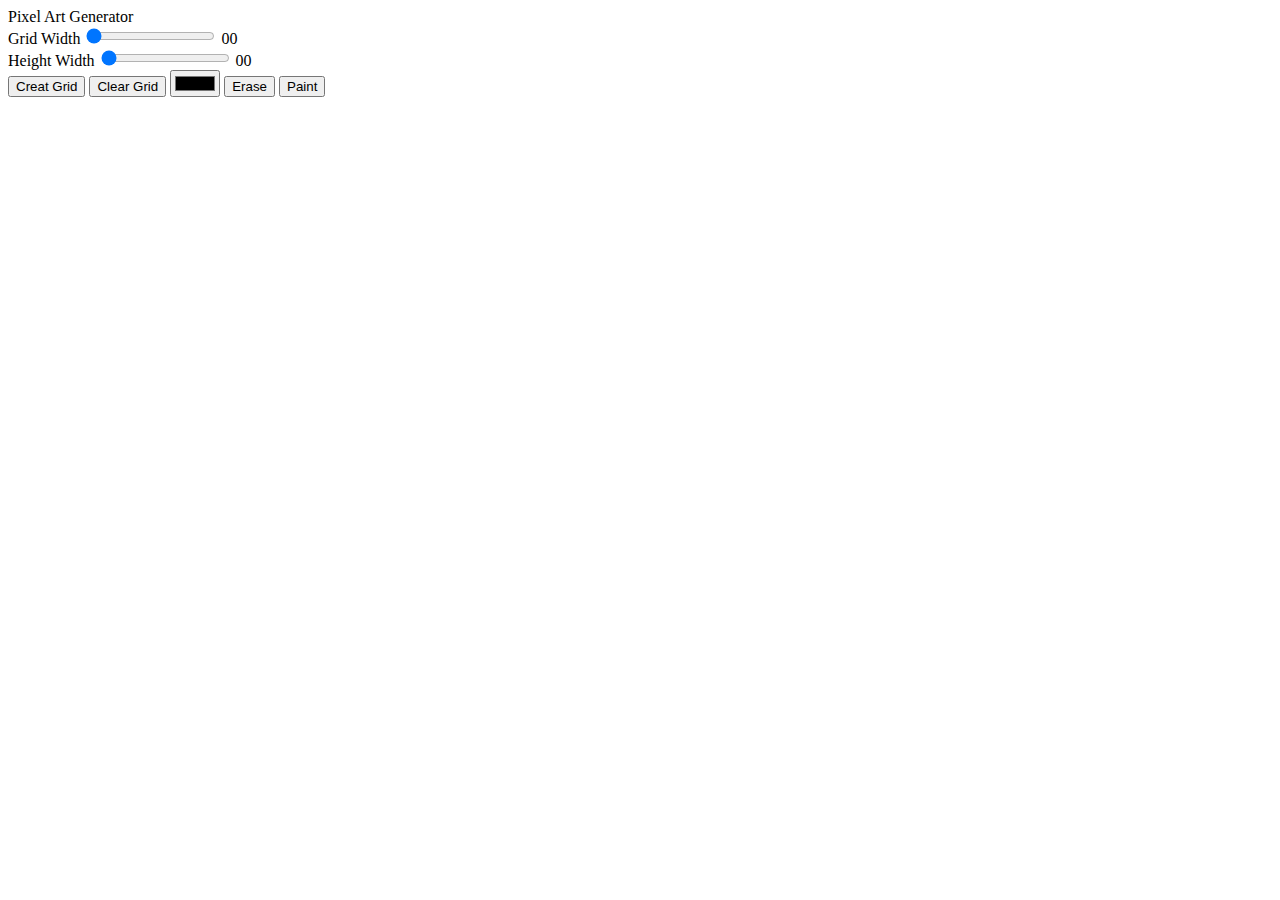
==== Pixel Art generator/index.html @ 7cf05bef "Erase e paint btn add" ====
<!DOCTYPE html>
<html lang="en">
<head>
    <meta charset="UTF-8">
    <meta name="viewport" content="width=device-width, initial-scale=1.0">
    <link rel="stylesheet" href="style.css"
    <title>Pixel Art Generator</title>
</head>
<body>

    <div class="wrapper">
        <div class="options">
            <div class="opt-wrapper">
                <div class="slider">
                    <label for="width-range">Grid Width</label>
                    <input type="range" id="width-range" min="1" max="1">
                    <span id="width-value">00</span>
                </div>

                <div class="slider">
                    <label for="height-range">Height Width</label>
                    <input type="range" id="heigth-range" min="1" max="1">
                    <span id="height-value">00</span>
                </div>
            </div>

            <div class="opt-wrapper">
                <button id="submit-grid">Creat Grid</button>
                <button id="clear-grid">Clear Grid</button>
                <input type="color" id="color-input">
                <button id="erase-btn">Erase</button>
                <button id="paint-btn">Paint</button>
            </div>
        </div>
        <div class="container"></div>
    </div>

    <script> src="index.js"</script>
</body>
</html>
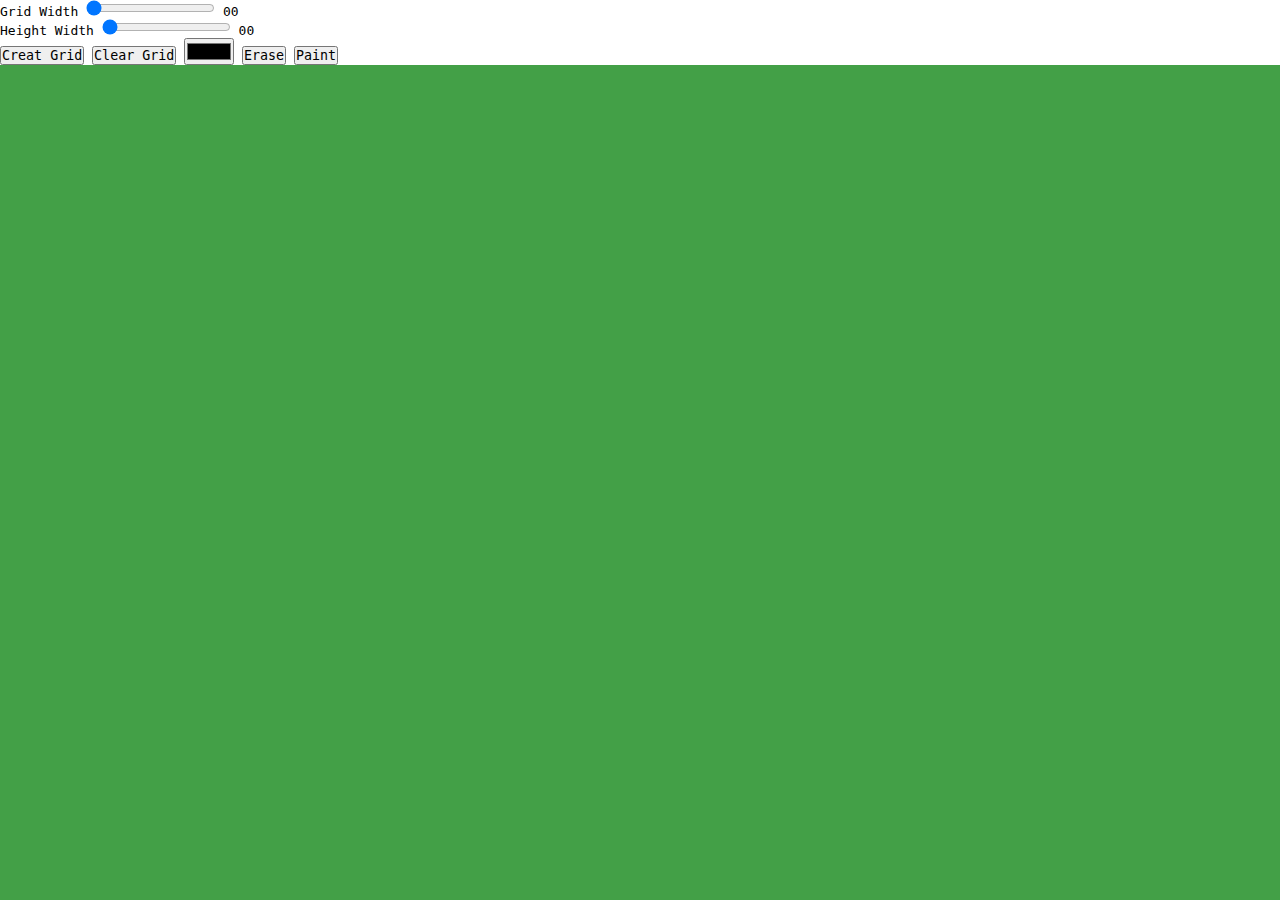
==== commit 54b4f2c0: "style.css add" ====
--- a/Pixel Art generator/index.html
+++ b/Pixel Art generator/index.html
@@ -3,7 +3,7 @@
 <head>
     <meta charset="UTF-8">
     <meta name="viewport" content="width=device-width, initial-scale=1.0">
-    <link rel="stylesheet" href="style.css"
+    <link rel="stylesheet" href="style.css">
     <title>Pixel Art Generator</title>
 </head>
 <body>
--- a/Pixel Art generator/style.css
+++ b/Pixel Art generator/style.css
@@ -0,0 +1,15 @@
+*{
+    padding: 0;
+    margin: 0;
+    box-sizing: border-box;
+    font-family: monospace;
+
+}
+
+body{
+    background-color: #43a047;
+}
+
+.wrapper{
+    background-color: #fff;
+}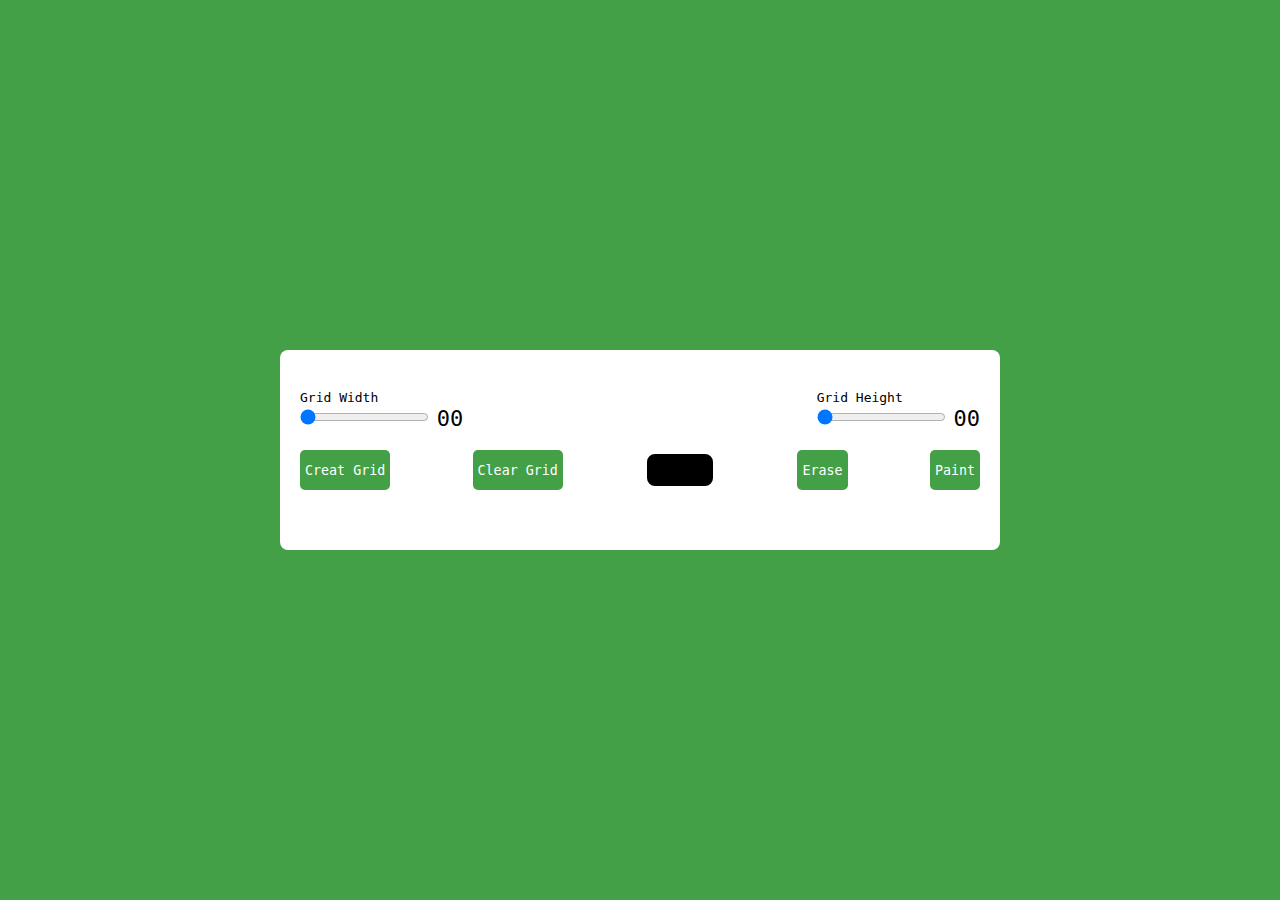
==== commit 44fc6cd5: "correção Grid height" ====
--- a/Pixel Art generator/index.html
+++ b/Pixel Art generator/index.html
@@ -18,7 +18,7 @@
                 </div>
 
                 <div class="slider">
-                    <label for="height-range">Height Width</label>
+                    <label for="height-range">Grid Height</label>
                     <input type="range" id="heigth-range" min="1" max="1">
                     <span id="height-value">00</span>
                 </div>
--- a/Pixel Art generator/style.css
+++ b/Pixel Art generator/style.css
@@ -12,4 +12,74 @@
 
 .wrapper{
     background-color: #fff;
+    width: 80vmin;
+    position: absolute;
+    transform: translate(-50%, -50%);
+    top: 50%;
+    left: 50%;
+    padding: 40px 20px;
+    border-radius: 8px;
+}
+
+label{
+    display: block;
+}
+
+span{
+    position: relative;
+    font-size: 22px;
+    bottom: -1px;
+}
+
+.opt-wrapper{
+    display: flex;
+    justify-content: space-between;
+    margin-bottom: 20px;
+    gap: 10px;
+}
+
+button{
+    background-color: #43a047;
+    border: none;
+    border-radius: 5px;
+    padding: 5px;
+    color: #fff;
+}
+
+input[type="color"]{
+    -webkit-appearance: none;
+    -moz-appearance: none;
+    appearance: none;
+    background-color: transparent;
+    width: 70px;
+    height: 40px;
+    border: none;
+    cursor: pointer;
+}
+
+input[type="color"]::-webkit-color-swatch{
+    border-radius: 8px;
+    border: 4px solid #000;
+}
+
+input[type="color"]::-moz-color-swatch{
+    border-radius: 8px;
+    border: 4px solid #000;
+}
+
+.gridCol{
+    height: 1em;
+    width: 1em;
+    border: 1px solid #ddd;
+}
+
+.gridRow{
+    display: flex;
+}
+
+@media only screen and (max-width: 768px){
+    .gridCol{
+        height: 0.8em;
+        width: 0.8em;
+    }
 }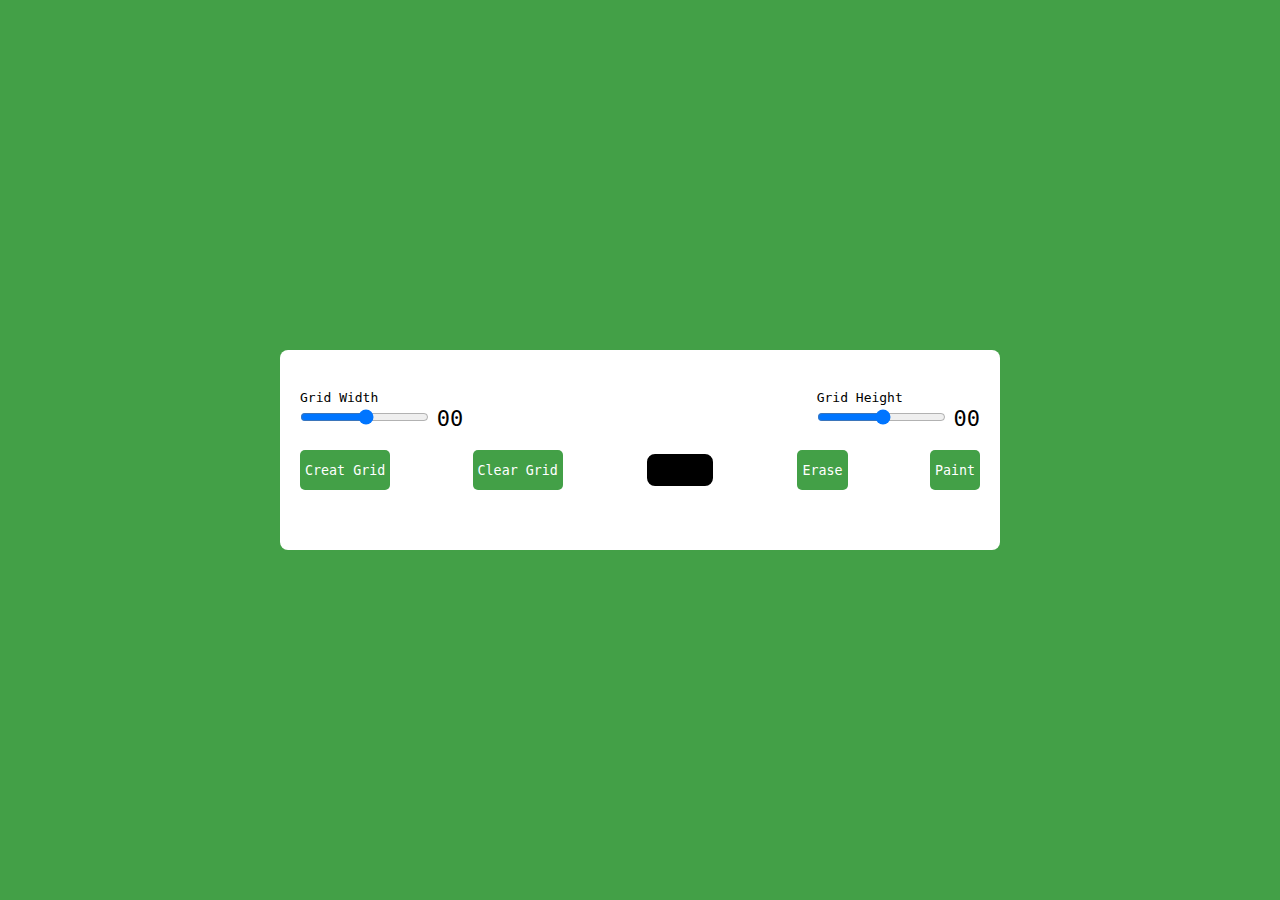
==== commit 5a520908: "fixing bugs" ====
--- a/Pixel Art generator/index.html
+++ b/Pixel Art generator/index.html
@@ -13,13 +13,13 @@
             <div class="opt-wrapper">
                 <div class="slider">
                     <label for="width-range">Grid Width</label>
-                    <input type="range" id="width-range" min="1" max="1">
+                    <input type="range" id="width-range" min="1" max="40">
                     <span id="width-value">00</span>
                 </div>
 
                 <div class="slider">
                     <label for="height-range">Grid Height</label>
-                    <input type="range" id="heigth-range" min="1" max="1">
+                    <input type="range" id="heigth-range" min="1" max="40">
                     <span id="height-value">00</span>
                 </div>
             </div>
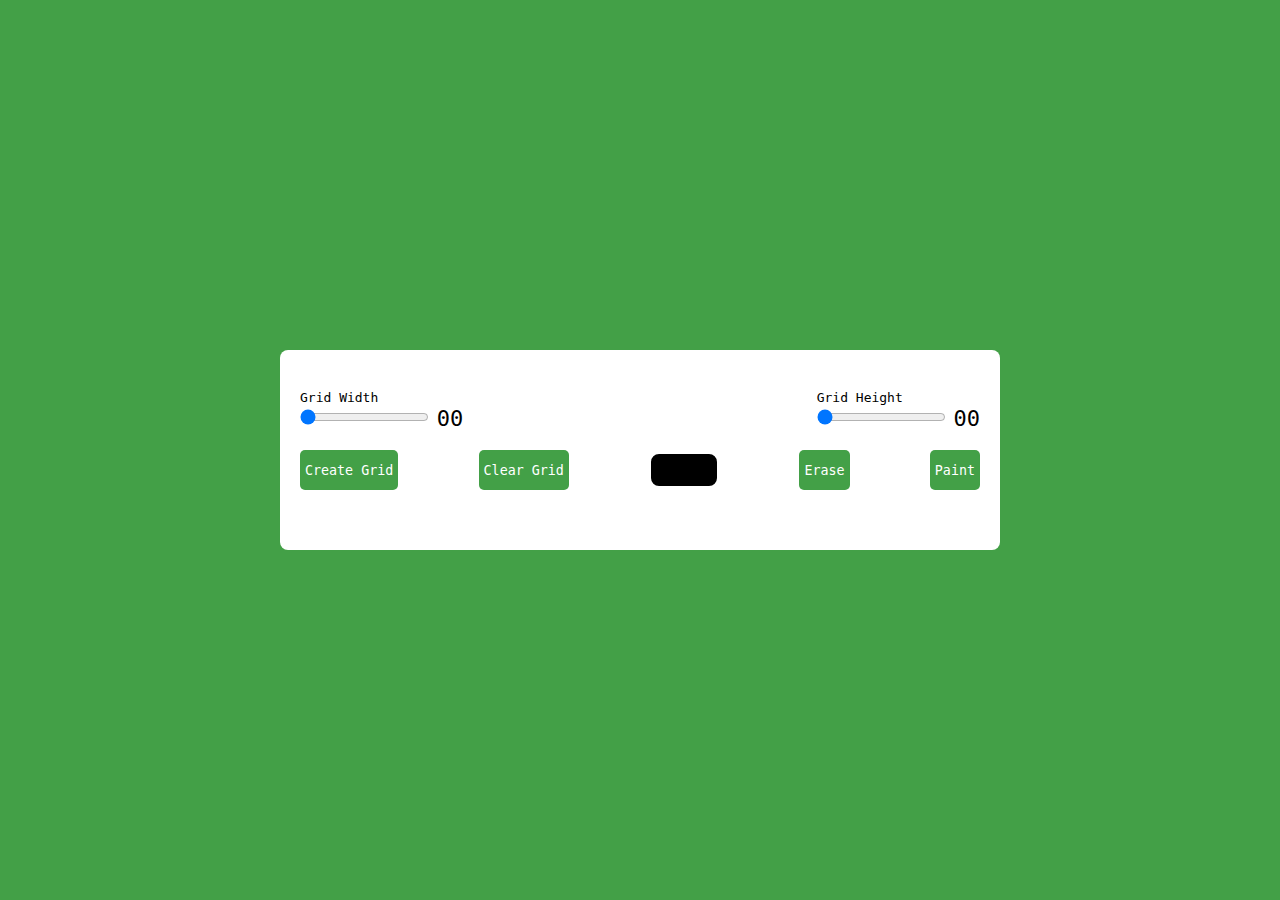
==== commit 13338327: "fixing bugs" ====
--- a/Pixel Art generator/index.html
+++ b/Pixel Art generator/index.html
@@ -1,11 +1,14 @@
 <!DOCTYPE html>
 <html lang="en">
+
 <head>
     <meta charset="UTF-8">
+    <meta http-equiv="X-UA-Compatible" content="IE=edge">
     <meta name="viewport" content="width=device-width, initial-scale=1.0">
     <link rel="stylesheet" href="style.css">
-    <title>Pixel Art Generator</title>
+    <title>#1 - Pixel Art Generator | AsmrProg</title>
 </head>
+
 <body>
 
     <div class="wrapper">
@@ -13,28 +16,30 @@
             <div class="opt-wrapper">
                 <div class="slider">
                     <label for="width-range">Grid Width</label>
-                    <input type="range" id="width-range" min="1" max="40">
+                    <input type="range" id="width-range" min="1" max="35">
                     <span id="width-value">00</span>
                 </div>
-
                 <div class="slider">
                     <label for="height-range">Grid Height</label>
-                    <input type="range" id="heigth-range" min="1" max="40">
+                    <input type="range" id="height-range" min="1" max="35">
                     <span id="height-value">00</span>
                 </div>
             </div>
 
             <div class="opt-wrapper">
-                <button id="submit-grid">Creat Grid</button>
+                <button id="submit-grid">Create Grid</button>
                 <button id="clear-grid">Clear Grid</button>
                 <input type="color" id="color-input">
                 <button id="erase-btn">Erase</button>
                 <button id="paint-btn">Paint</button>
             </div>
+
         </div>
         <div class="container"></div>
     </div>
 
-    <script> src="index.js"</script>
+    <script src="index.js"></script>
+    
 </body>
+
 </html>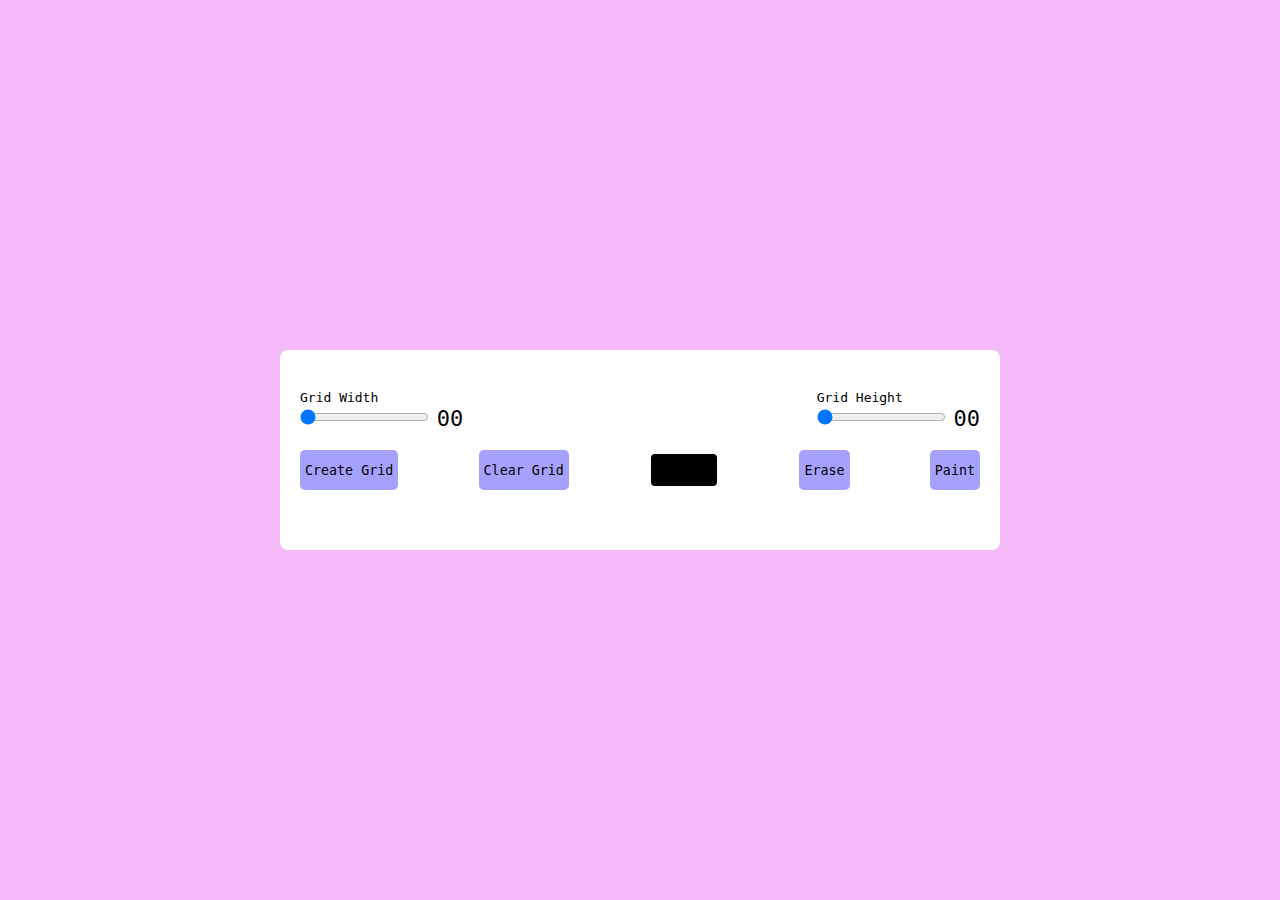
==== commit 07757e4b: "ajustes" ====
--- a/Pixel Art generator/index.html
+++ b/Pixel Art generator/index.html
@@ -6,7 +6,7 @@
     <meta http-equiv="X-UA-Compatible" content="IE=edge">
     <meta name="viewport" content="width=device-width, initial-scale=1.0">
     <link rel="stylesheet" href="style.css">
-    <title>#1 - Pixel Art Generator | AsmrProg</title>
+    <title>Pixel Art Generator</title>
 </head>
 
 <body>
@@ -16,12 +16,12 @@
             <div class="opt-wrapper">
                 <div class="slider">
                     <label for="width-range">Grid Width</label>
-                    <input type="range" id="width-range" min="1" max="35">
+                    <input type="range" id="width-range" min="1" max="30">
                     <span id="width-value">00</span>
                 </div>
                 <div class="slider">
                     <label for="height-range">Grid Height</label>
-                    <input type="range" id="height-range" min="1" max="35">
+                    <input type="range" id="height-range" min="1" max="30">
                     <span id="height-value">00</span>
                 </div>
             </div>
@@ -39,7 +39,7 @@
     </div>
 
     <script src="index.js"></script>
-    
+
 </body>
 
 </html>--- a/Pixel Art generator/style.css
+++ b/Pixel Art generator/style.css
@@ -7,7 +7,7 @@
 }
 
 body{
-    background-color: #43a047;
+    background-color: 	#f6b9fa;
 }
 
 .wrapper{
@@ -39,11 +39,11 @@
 }
 
 button{
-    background-color: #43a047;
+    background-color: 	#a6a1ff;
     border: none;
     border-radius: 5px;
     padding: 5px;
-    color: #fff;
+    color: #000000;
 }
 
 input[type="color"]{
@@ -58,8 +58,8 @@
 }
 
 input[type="color"]::-webkit-color-swatch{
-    border-radius: 8px;
-    border: 4px solid #000;
+    border-radius: 4px;
+    border: 2px solid #000;
 }
 
 input[type="color"]::-moz-color-swatch{
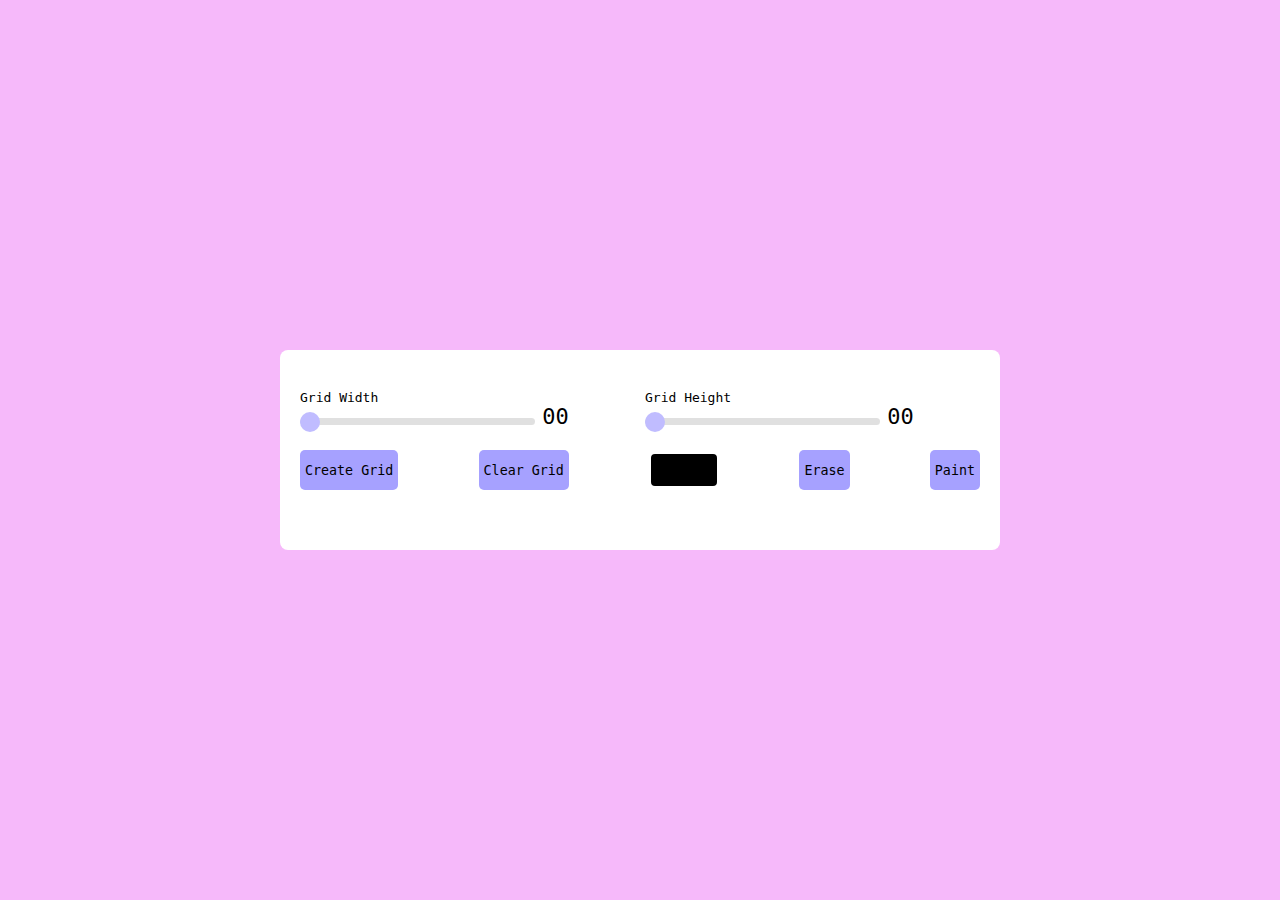
==== commit add0f206: "modificando slider" ====
--- a/Pixel Art generator/index.html
+++ b/Pixel Art generator/index.html
@@ -14,14 +14,14 @@
     <div class="wrapper">
         <div class="options">
             <div class="opt-wrapper">
-                <div class="slider">
+                <div class="slidercontainer">
                     <label for="width-range">Grid Width</label>
-                    <input type="range" id="width-range" min="1" max="30">
+                    <input type="range" class="slider" id="width-range" min="1" max="30">
                     <span id="width-value">00</span>
                 </div>
-                <div class="slider">
+                <div class="slidercontainer">
                     <label for="height-range">Grid Height</label>
-                    <input type="range" id="height-range" min="1" max="30">
+                    <input type="range" class="slider" id="height-range" min="1" max="30">
                     <span id="height-value">00</span>
                 </div>
             </div>
--- a/Pixel Art generator/style.css
+++ b/Pixel Art generator/style.css
@@ -25,10 +25,49 @@
     display: block;
 }
 
+.slidercontainer{
+    width: 70%;
+}
+
+.slider{
+    -webkit-appearance: none;
+    appearance:  none;
+    width: 70%;
+    height: 7px;
+    border-radius: 5px;
+    background: #d3d3d3;
+    outline: none;
+    opacity: 0.7;
+    -webkit-transition: .2s;
+    transition: opacity .2s;
+}
+
+.slider:hover{
+    opacity: 1;
+}
+
+.slider::-webkit-slider-thumb{
+    -webkit-appearance: none;
+    appearance: none;
+    width: 20px;
+    height: 20px;
+    border-radius: 50%;
+    background: #a6a1ff;
+    cursor: pointer;
+}
+
+.slider::-moz-range-thumb{
+    width: 25px;
+    height: 25px;
+    border-radius: 50%;
+    background: #a6a1ff;
+    cursor: pointer;
+}
+
 span{
     position: relative;
     font-size: 22px;
-    bottom: -1px;
+    bottom: 1px;
 }
 
 .opt-wrapper{
@@ -39,11 +78,12 @@
 }
 
 button{
-    background-color: 	#a6a1ff;
+    background-color: #a6a1ff;
     border: none;
     border-radius: 5px;
     padding: 5px;
     color: #000000;
+    cursor: pointer;
 }
 
 input[type="color"]{
